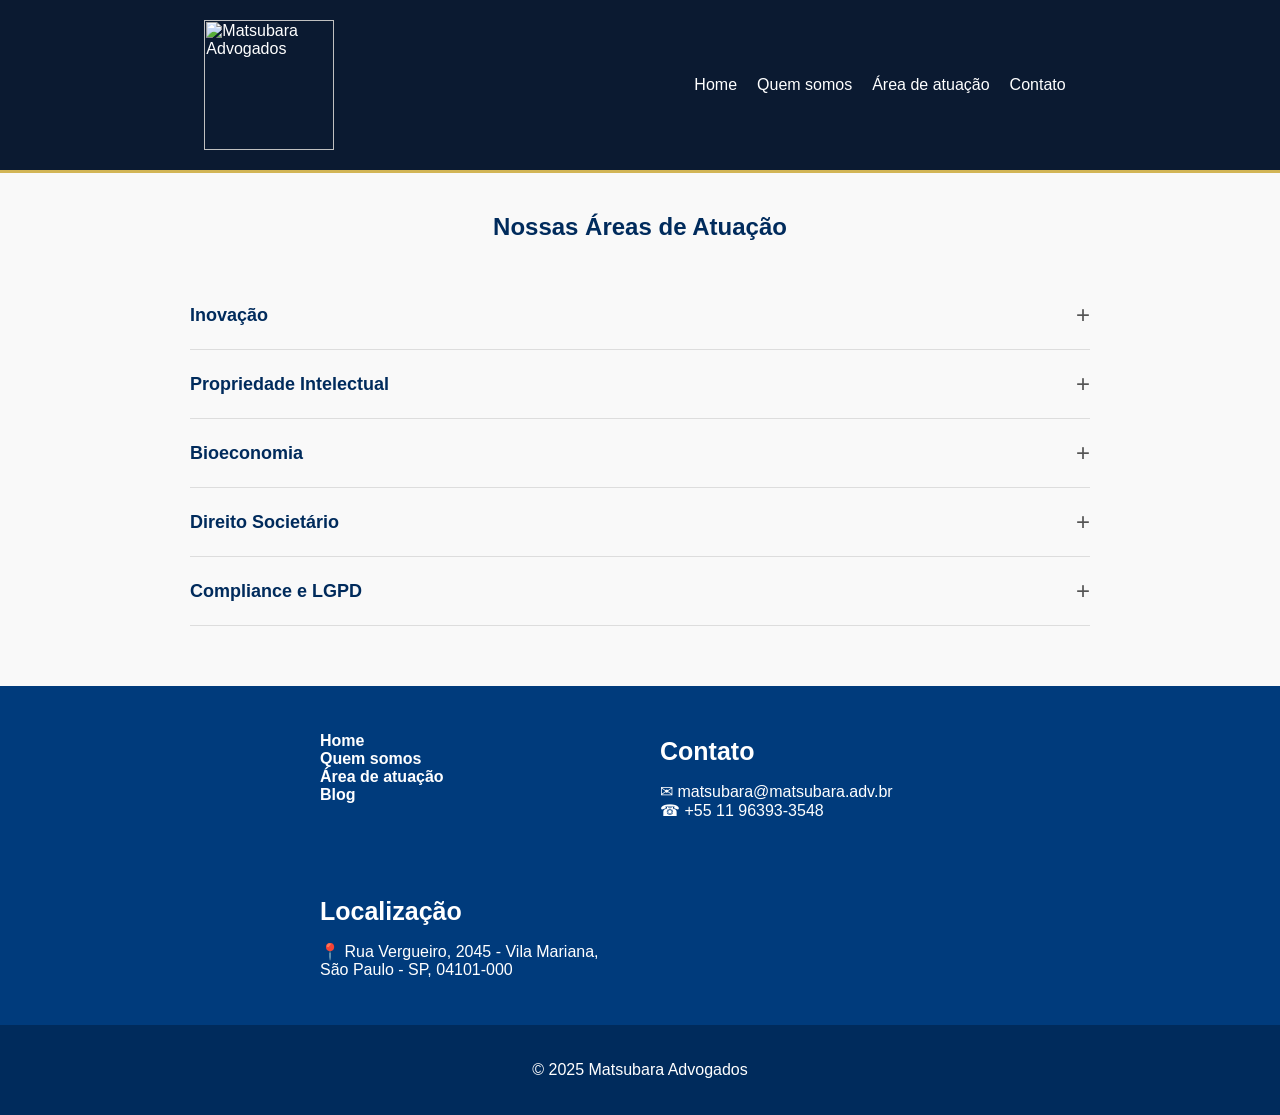
==== atuacao.html @ 904ecda0 "Add files via upload" ====
<html lang="pt-br">
<head>
  <meta charset="UTF-8" />
  <meta name="viewport" content="width=device-width, initial-scale=1.0" />
  <title>Áreas de Atuação - Matsubara Advogados</title>
  <link rel="stylesheet" href="style.css" />
</head>
<body>
  <header>
    <div class="nav-bar">
      <div class="nav-content">
        <img src="https://pbs.twimg.com/media/HABLP8ZWgAARAf9?format=jpg&name=orig" alt="Matsubara Advogados" class="logo" />
        <div class="hamburger">
          <span></span>
          <span></span>
          <span></span>
        </div>
        <nav class="nav-menu">
          <ul>
            <li><a href="index.html">Home</a></li>
            <li><a href="quemsomos.html">Quem somos</a></li>
            <li><a href="atuacao.html">Área de atuação</a></li>
            <li><a href="contato.html">Contato</a></li>
          </ul>
        </nav>
          </div>
        </div>
      </div>
    </div>
    <div class="nav-divider"></div>
  </header>

  <div class="faixa-branca"></div>
  <div class="faixa-dourada"></div>

  <main class="container">
    <h2 style="text-align:center; color:#002b5c; margin-top:40px; margin-bottom: 40px;">Nossas Áreas de Atuação</h2>

    <div class="accordion-container">
      <!-- Item 1 -->
      <div class="accordion-item">
        <button class="accordion-header">
          <span>Inovação</span>
          <span class="accordion-icon">+</span>
        </button>
        <div class="accordion-content">
          <p>O trabalho envolve a elaboração e gestão de contratos de parceria com setores produtivos, instituições científicas e tecnológicas e agências de fomento. Também inclui assessoria em contratos de incubação, parques tecnológicos, direitos de startups e crowdfunding, além de consultoria voltada para incentivos fiscais à inovação e contratos de transferência de tecnologias.</p>
        </div>
      </div>

      <!-- Item 2 -->
      <div class="accordion-item">
        <button class="accordion-header">
          <span>Propriedade Intelectual</span>
          <span class="accordion-icon">+</span>
        </button>
        <div class="accordion-content">
          <p>O foco está no desenvolvimento de estratégias, gestão e treinamento em contratos de entretenimento, streaming e relacionamento com influenciadores, além da proteção de direitos autorais e de personalidade, especialmente os direitos de imagem. Também são tratados contratos envolvendo inteligência artificial no âmbito dos direitos autorais, impactos de obras em domínio público e contenciosos relacionados a infrações e limitações autorais.</p>
        </div>
      </div>

      <!-- Item 3 -->
      <div class="accordion-item">
        <button class="accordion-header">
          <span>Bioeconomia</span>
          <span class="accordion-icon">+</span>
        </button>
        <div class="accordion-content">
          <p>A atuação se concentra na criação de estratégias, políticas e treinamentos relacionados à repartição de benefícios, sejam monetários ou não monetários, e ao compliance com o Protocolo de Nagoia, incluindo a emissão de IRCC em países signatários. No Brasil, isso envolve a Lei de Acesso e Repartição de Benefícios, com destaque para o cadastro eletrônico no SISGEN.</p>
        </div>
      </div>
      
      <!-- Item 4 -->
      <div class="accordion-item">
        <button class="accordion-header">
          <span>Direito Societário</span>
          <span class="accordion-icon">+</span>
        </button>
        <div class="accordion-content">
          <p>Oferecemos assessoria completa na constituição de sociedades, acordos de sócios, operações de fusões e aquisições (M&A ), e reorganizações societárias. Nosso objetivo é garantir a segurança jurídica e a eficiência operacional para empresas de todos os portes, alinhando a estrutura societária aos objetivos estratégicos do negócio.</p>
        </div>
      </div>

      <!-- Item 5 -->
      <div class="accordion-item">
        <button class="accordion-header">
          <span>Compliance e LGPD</span>
          <span class="accordion-icon">+</span>
        </button>
        <div class="accordion-content">
          <p>Implementamos programas de compliance para garantir que as empresas atuem em conformidade com as leis e regulamentos aplicáveis. Oferecemos consultoria especializada na adequação à Lei Geral de Proteção de Dados (LGPD), incluindo a elaboração de políticas de privacidade, mapeamento de dados e treinamento de equipes para mitigar riscos.</p>
        </div>
      </div>
    </div>
  </main>

  <div class="sessao-grid">
    <div class="container-grid">
        <section>
            <p> <a href="index.html"><strong>Home</strong></a><br>
              <a href="quemsomos.html"><strong>Quem somos</strong></a><br>
            <a href="atuacao.html"><strong>Área de atuação</strong></a><br>
            <a href="atuacao.html"><strong>Blog</strong></a></p>
        </section>
      <a href="contato.html" class="grid-link">
        <section>
          <h2>Contato</h2>
          <p>&#9993; matsubara@matsubara.adv.br  <br>
 &#9742; +55 11 96393-3548</p>
        </section>
      </a>
      <a href="https://www.google.com/maps/search/?api=1&query=Rua+Vergueiro,+2045+-+Vila+Mariana,+São+Paulo+-+SP" target="_blank" class="grid-link">
        <section>
          <h2>Localização</h2>
          <p>&#128205 Rua Vergueiro, 2045 - Vila Mariana, São Paulo - SP, 04101-000</p>
        </section>
      </a>
    </div>
  </div>
  
  <footer>
    <p>&copy; 2025 Matsubara Advogados</p>
  </footer>
  
  <script src="menu.js"></script>
  <script src="atuacao.js"></script> <!-- Adiciona o novo script -->
</body>
</html>
---- style.css ----
/* ==========================================================================
   1. ESTILOS GERAIS E LAYOUT BASE
   ========================================================================== */

html,
body {
  height: 100%;
}

body {
  margin: 0;
  font-family: 'Segoe UI', sans-serif;
  background-color: #f9f9f9;
  color: #333;
  scroll-behavior: smooth;
  overflow-x: hidden;
  display: flex;
  flex-direction: column;
}

main {
  flex: 1;
}

.container {
  width: 90%;
  max-width: 1200px;
  margin: 0 auto;
}

/* ==========================================================================
   2. HEADER E NAVEGAÇÃO
   ========================================================================== */

header {
  background-color: #0b1a31;
  color: white;
  position: relative;
  height: 110px;
  min-height: 170px;
  z-index: 1000;
  border-bottom: 3px solid #d2b556;
}

.nav-bar {
  display: flex;
  align-items: center;
  justify-content: center;
  padding: 0 3%;
  height: 100%;
}

.nav-content {
  display: flex;
  align-items: center;
  gap: 350px;
  height: 100%;
}

.logo {
  height: 130px;
}

.nav-menu ul {
  display: flex;
  flex-wrap: nowrap;
  list-style: none;
  padding: 0;
  margin: 0;
  height: 100%;
  align-items: center;
}

.nav-menu ul li {
  margin: 0 10px;
  padding: 10px 0;
}

.nav-menu ul li a {
  color: white;
  text-decoration: none;
  font-weight: 500;
  white-space: nowrap;
}

.hamburger {
  display: none;
  flex-direction: column;
  cursor: pointer;
  gap: 4px;
  padding: 10px;
  z-index: 1001;
}

.hamburger span {
  width: 25px;
  height: 3px;
  background-color: white;
  transition: all 0.3s ease;
}

.hamburger.active span:nth-child(1) {
  transform: rotate(45deg) translate(5px, 5px);
}

.hamburger.active span:nth-child(2) {
  opacity: 0;
}

.hamburger.active span:nth-child(3) {
  transform: rotate(-45deg) translate(7px, -6px);
}

/* ==========================================================================
   3. CARROSSEL SUPERIOR
   ========================================================================== */

.carousel {
  padding: 0px;
  margin-top: 0px;
}

.carousel-container {
  position: relative;
  max-width: relative;
  margin-left: auto;
  margin-right: auto;
  width: 100%; 
}

.carousel-item {
  display: none;
  opacity: 0;
  transition: opacity 1s ease-in-out;
}

.carousel-item.active {
  display: block;
  opacity: 1;
}

.carousel-frame {
  position: relative;
  width: 100%;
  box-sizing: border-box;
  overflow: hidden;
}

.carousel-frame img {
  width: 100%;
  height: 500px;
  object-fit: cover;
  display: block;
}

.carousel-caption {
  position: absolute;
  top: 50%;
  left: 50%;
  transform: translate(-50%, -50%);
  color: white;
  text-align: center;
  text-shadow: 1px 1px 4px rgba(0, 0, 0, 0.5);
  z-index: 2;
  width: 90%;
}

.carousel-caption h2 {
  font-size: 52px;
  margin: 0 0 10px;
}

.carousel-caption p {
  font-size: 24px;
  max-width: 800px;
  margin: auto;
}

.carousel-nav {
  position: absolute;
  bottom: 30px;
  left: 50%;
  transform: translateX(-50%);
  display: flex;
  gap: 10px;
  z-index: 3;
}

.nav-button {
  width: 60px;
  height: 8px;
  background-color: rgba(255, 255, 255, 0.5);
  border: 1px solid rgba(0, 0, 0, 0.2);
  border-radius: 4px;
  cursor: pointer;
  transition: background-color 0.3s ease;
}

.nav-button:hover {
  background-color: rgba(255, 255, 255, 0.8);
}

.nav-button.active {
  background-color: #d4af37;
  border-color: rgba(0, 0, 0, 0.4);
}

/* ==========================================================================
   4. SEÇÃO DE EQUIPE
   ========================================================================== */

.grid-equipe {
  display: flex;
  flex-wrap: wrap;
  gap: 30px;
  justify-content: center;
  margin: 40px auto;
  max-width: 1200px;
  padding: 0 15px;
}

.membro {
  position: relative;
  width: 240px;
  flex-shrink: 0;
  cursor: pointer;
}

.membro img {
  width: 100%;
  height: 250px;
  object-fit: cover;
  display: block;
}

.nome-linkedin {
  background-color: #002b5c;
  color: white;
  padding: 8px;
  display: flex;
  justify-content: center;
  align-items: center;
  gap: 8px;
  border-radius: 0 0 4px 4px;
}

.nome-linkedin h3 {
  margin: 0;
  font-size: 15px;
  color: white;
}

.nome-linkedin a {
  color: #d4af37;
  font-size: 16px;
  text-decoration: none;
}

.descricao-membro {
  position: absolute;
  top: 0;
  left: 0;
  width: 100%;
  height: 88%;
  background-color: rgba(0, 43, 92, 0.9);
  color: white;
  padding: 20px;
  box-sizing: border-box;
  display: flex;
  align-items: center;
  justify-content: center;
  text-align: center;
  opacity: 0;
  pointer-events: none;
  transition: opacity 0.3s ease;
  z-index: 10;
}

.membro.active .descricao-membro {
  opacity: 1;
  pointer-events: auto;
}

@media (hover: hover) and (min-width: 769px) {
  .membro:hover .descricao-membro {
    opacity: 1;
    pointer-events: auto;
  }
}

/* ==========================================================================
   5. CARROSSEL DE ÁREAS DE ATUAÇÃO
   ========================================================================== */

.atuacao-carousel {
  padding: 60px 0;
  background-color: #f9f9f9;
}

.atuacao-header {
  text-align: center;
}

.atuacao-title h2 {
  color: #002b5c;
  font-size: 38px;
  margin: 0;
}

.atuacao-title p {
  margin: 5px 0 0;
  color: #555;
}

.atuacao-controls {
  display: flex;
  gap: 10px;
  justify-content: center;
  margin-top: 20px;
  margin-bottom: 30px;
}

.arrow-button {
  background-color: #e0e0e0;
  border: 1px solid #ccc;
  width: 40px;
  height: 40px;
  font-size: 20px;
  color: #333;
  cursor: pointer;
  transition: background-color 0.3s, border-color 0.3s;
}

.arrow-button:first-child {
  background-color: #d4af37;
  border-color: #c8a02b;
  color: white;
}

.arrow-button:hover {
  background-color: #c8a02b;
  border-color: #b38f24;
  color: white;
}

.arrow-button:disabled {
  background-color: #f0f0f0;
  border-color: #ddd;
  color: #aaa;
  cursor: not-allowed;
}

.atuacao-slider-wrapper {
  overflow: hidden;
}

.atuacao-slider {
  display: flex;
  gap: 20px;
  transition: transform 0.5s ease-in-out;
}

.atuacao-slider.no-transition {
  transition: none;
}

.card-atuacao {
  flex: 0 0 calc(33.333% - 14px); /* Define a largura para mostrar 3 cards */
  background-color: white;
  border: 1px solid #eee;
  padding: 25px;
  box-sizing: border-box;
  border-radius: 4px;
}

.card-atuacao h3 {
  color: #002b5c;
  margin-top: 0;
  font-size: 20px;
}

.card-atuacao p {
  color: #555;
  font-size: 15px;
  line-height: 1.6;
  /* text-align: justify; <-- REMOVIDO para alinhar à esquerda */
}

.ver-todas {
  text-align: right;
  margin-top: 30px;
}

.ver-todas a {
  color: #004080;
  text-decoration: none;
  font-weight: 500;
}

/* ==========================================================================
   6. PÁGINA DE CONTATO - ATUALIZADO
   ========================================================================== */

.formulario-contato {
  display: flex;
  flex-wrap: wrap;
  gap: 40px;
  justify-content: center;
  align-items: flex-start; /* CORREÇÃO: Alinha as colunas pelo topo */
  margin-top: 40px;
}

.formulario-contato form {
  flex: 1;
  min-width: 300px;
  max-width: 500px;
  display: flex;
  flex-direction: column;
  gap: 15px;
  background-color: #fff;
  padding: 40px;
  border-radius: 6px;
  box-shadow: 0 0 10px rgba(0, 0, 0, 0.1);
  margin-bottom: 50px;
}

.formulario-contato label {
  font-weight: bold;
  color: #002b5c;
}

.formulario-contato input,
.formulario-contato textarea {
  padding: 10px;
  border: 1px solid #ccc;
  border-radius: 4px;
  font-size: 14px;
  width: 95%;
}

.formulario-contato button {
  background-color: #004080;
  color: white;
  border: none;
  padding: 10px;
  font-size: 16px;
  cursor: pointer;
  border-radius: 4px;
  transition: background-color 0.3s;
}

.formulario-contato button:hover {
  background-color: #002b5c;
}

.info-contato {
  flex: 1;
  min-width: 300px;
  max-width: 400px;
  color: #333;
}

.info-contato h3 {
  color: #002b5c;
  margin-bottom: 10px;
}

.info-contato p {
  margin-top: 0;
  margin-bottom: 10px;
}


/* ==========================================================================
   7. FOOTER E FAIXA INFERIOR
   ========================================================================== */

.sessao-grid {
  background-color: #003b7c;
  padding: 30px 0;
}

.container-grid {
  display: grid;
  grid-template-columns: repeat(auto-fit, minmax(250px, 1fr));
  gap: 40px;
  width: 50%;
  max-width: 2200px;
  margin: auto;
}

  .sessao-grid a {
    color: white;        /* muda a cor do texto */
    text-decoration: none; /* remove o sublinhado */
  }


.grid-link {
  text-decoration: none; /* Remove o sublinhado do link */
  color: inherit;      /* Faz o link herdar a cor do texto do elemento pai */
  display: block;      /* Faz o link ocupar todo o espaço do bloco */
}

.container-grid h2 {
  color: #fff;
  font-size: 25px;
  margin-bottom: 10px;
}

.container-grid p {
  color: #fff;
}

footer {
  background-color: #002b5c;
  color: white;
  text-align: center;
  padding: 20px 0;

}

/* ==========================================================================
   8. PÁGINA DE ÁREAS DE ATUAÇÃO (ACORDEÃO)
   ========================================================================== */

.accordion-container {
  max-width: 900px;
  margin: 0 auto 60px; /* Espaçamento inferior */
}

.accordion-item {
  border-bottom: 1px solid #ddd;
}

.accordion-header {
  display: flex;
  justify-content: space-between;
  align-items: center;
  width: 100%;
  padding: 20px 0;
  background-color: transparent;
  border: none;
  cursor: pointer;
  text-align: left;
  font-size: 18px;
  font-weight: 600;
  color: #002b5c;
}

.accordion-icon {
  font-size: 24px;
  font-weight: 300;
  color: #555;
  transition: transform 0.3s ease;
}

.accordion-item.active .accordion-icon {
  transform: rotate(180deg); /* Animação opcional para o ícone de menos */
}

.accordion-content {
  max-height: 0; /* Começa fechado */
  overflow: hidden;
  transition: max-height 0.4s ease-out; /* Animação de expansão */
  padding: 0 10px;
}

.accordion-content p {
  padding-bottom: 20px;
  margin: 0;
  line-height: 1.7;
  color: #333;
}


/* ==========================================================================
   9. RESPONSIVIDADE (MEDIA QUERIES)
   ========================================================================== */

@media (max-width: 768px) {
  header {
    height: 70px;
  }

  .nav-bar,
  .nav-content {
    justify-content: space-between;
    gap: 0px;
    width: 97%;
  }

  .hamburger {
    display: flex;
  }

  .nav-menu {
    position: absolute;
    top: -300px;
    left: 0;
    width: 100%;
    background-color: #002b5c;
    transition: top 0.37s ease-out;
    z-index: 999;
    padding: 20px 0;
  }

  .nav-menu.active {
    top: 0;
  }

  .nav-menu ul {
    flex-direction: column;
    align-items: center;
    gap: 5px;
  }

  .carousel-frame img {
    height: 350px;
  }

  .carousel-caption h2 {
    font-size: 28px;
  }

  .carousel-caption p {
    font-size: 16px;
  }
  
  .nav-button {
    width: 40px;
    height: 6px;
  }

  /* Carrossel de Atuação em Telas Menores */
  .atuacao-header {
    align-items: center;
  }
  
  .card-atuacao {
    flex: 0 0 90%; /* Mostra 1 card por vez em telas menores */
  }

  .grid-equipe {
    flex-direction: column;
    align-items: center;
  }

  .membro {
    width: 100%;
    max-width: 300px;
  }

  .container-grid {
    width: 90%;
    grid-template-columns: 1fr;
  }

  .formulario-contato {
    flex-direction: column;
    align-items: stretch;
  }

  .formulario-contato form {
    margin-bottom: 20px;
  }

  .info-contato {
    margin-bottom: 50px;
  }
}

/* ==========================================================================
   10. BOTÕES DE REDES SOCIAIS (PÁGINA DE CONTATO ) - ATUALIZADO
   ========================================================================== */

.redes-sociais {
  display: flex;
  flex-direction: row; /* CORREÇÃO: Botões lado a lado */
  flex-wrap: wrap;     /* Permite que quebrem a linha em telas pequenas */
  gap: 15px;
  margin-top: 10px;
  margin-bottom: 30px; /* Adiciona espaço antes da próxima seção */
}

.social-button {
  display: inline-flex;
  align-items: center;
  justify-content: center;
  padding: 10px 15px; /* Levemente menor para caber melhor lado a lado */
  border-radius: 5px;
  color: white;
  text-decoration: none;
  font-size: 15px;
  font-weight: 500;
  transition: transform 0.2s ease, opacity 0.2s ease;
  width: auto;
}

.social-button:hover {
  transform: scale(1.05);
  opacity: 0.9;
}

.social-button i {
  margin-right: 8px;
  font-size: 18px;
}

.social-button.whatsapp {
  background-color: #25D366;
}

.social-button.instagram {
  background-color: #E1306C;
}

/* ==========================================================================
   11. MAPA (PÁGINA DE CONTATO)
   ========================================================================== */

.mapa-container {
  margin-top: 20px;
  margin-bottom: 30px;
  border: 2px solid #004080; /* Borda azul escura */
  border-radius: 5px;
  overflow: hidden; /* Garante que o iframe respeite o border-radius */
  box-shadow: 0 4px 8px rgba(0, 0, 0, 0.1);
  transition: transform 0.3s ease, box-shadow 0.3s ease;
}

.mapa-container:hover {
  transform: scale(1.03); /* Leve zoom ao passar o mouse */
  box-shadow: 0 6px 12px rgba(0, 0, 0, 0.15);
}

.mapa-container iframe {
  display: block; /* Remove qualquer espaço extra abaixo do iframe */
}
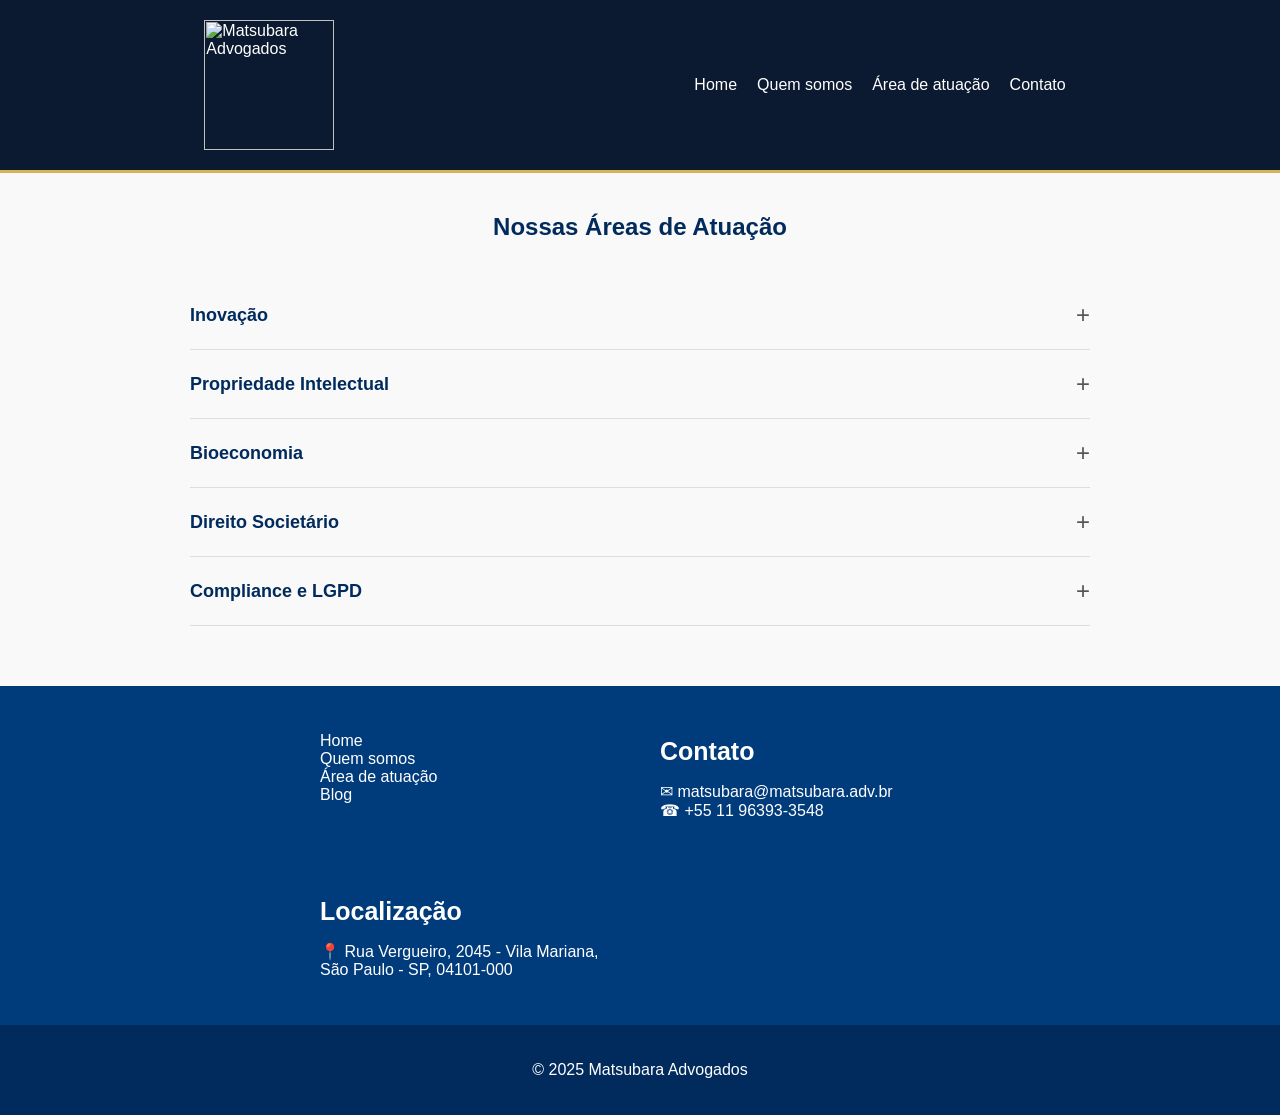
==== commit f78178cf: "Update atuacao.html" ====
--- a/atuacao.html
+++ b/atuacao.html
@@ -97,10 +97,10 @@
   <div class="sessao-grid">
     <div class="container-grid">
         <section>
-            <p> <a href="index.html"><strong>Home</strong></a><br>
-              <a href="quemsomos.html"><strong>Quem somos</strong></a><br>
-            <a href="atuacao.html"><strong>Área de atuação</strong></a><br>
-            <a href="atuacao.html"><strong>Blog</strong></a></p>
+            <p> <a href="index.html">Home</a><br>
+              <a href="quemsomos.html">Quem somos</a><br>
+            <a href="atuacao.html">Área de atuação</a><br>
+            <a href="atuacao.html">Blog</a></p>
         </section>
       <a href="contato.html" class="grid-link">
         <section>
